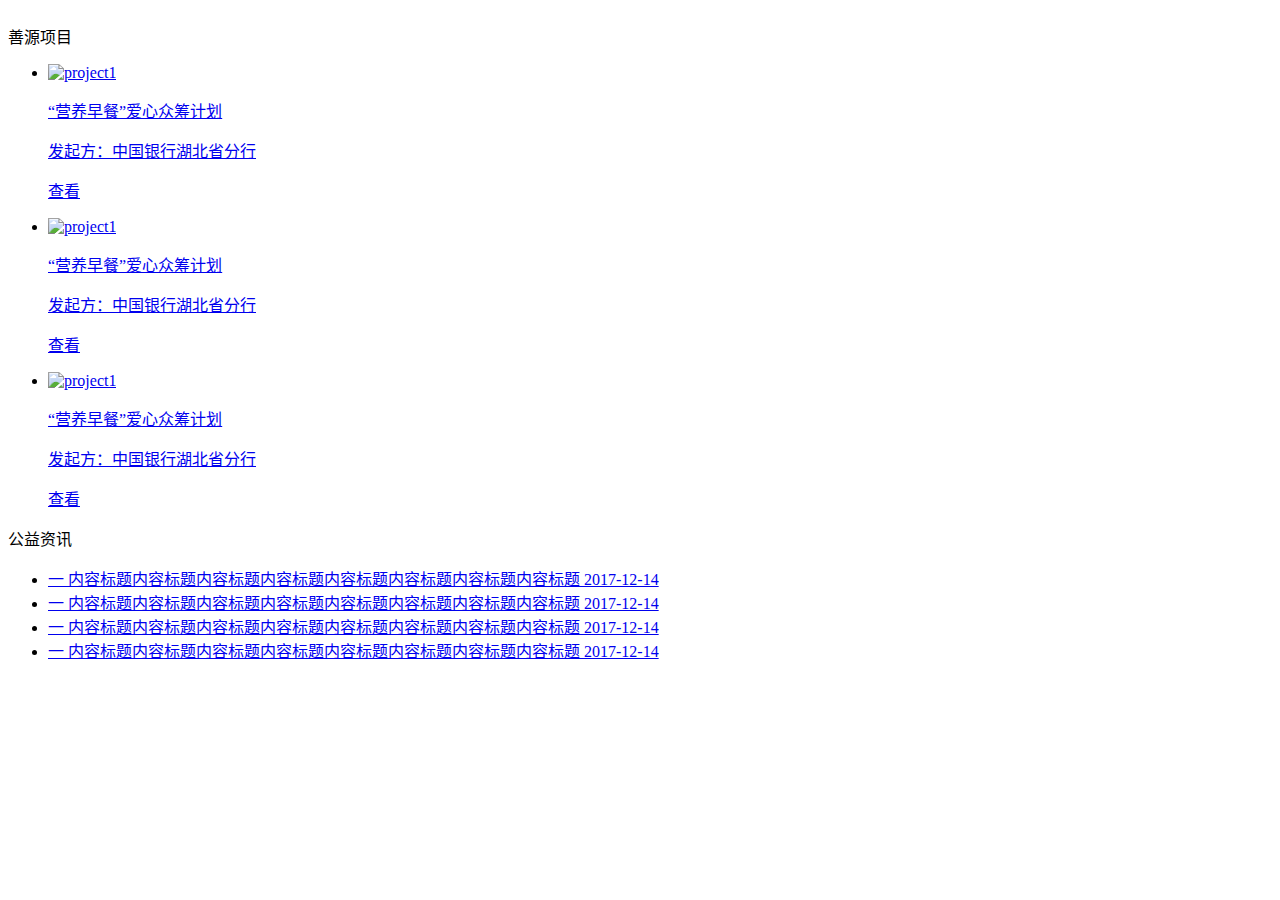
==== index.html @ ad0f2a59 "test" ====
<!DOCTYPE html PUBLIC "-//W3C//DTD XHTML 1.0 Transitional//EN" "http://www.w3.org/TR/xhtml1/DTD/xhtml1-transitional.dtd">
<html xmlns="http://www.w3.org/1999/xhtml" lang="zh-cn">

<head>

    <title>北京善源基金会</title>
    <meta http-equiv="Content-Type" content="text/html; charset=utf-8" />
    <meta http-equiv="Content-Language" content="zh-CN" />
    <meta name="Author" content="gaoqun" />
    <meta name="Copyright" content="中益善源（北京）科技有限公司" />
    <meta name="keywords" content="网站关键字" />
    <meta name="description" content="网站描述" />
    <!-- <link rel="Shortcut Icon" href="网站.ico图标路径" /> -->
    <link type="text/css" rel="stylesheet" href="./common/css/common.css" />
    <link type="text/css" rel="stylesheet" href="./index.css">
    <!-- <script type="text/javascript" src="JS文件路径"></script> -->
    <script src="./js/jquery.min.js"></script>
    <script src="./js/slide.js"></script>
    <script type="text/javascript">
        $(document).ready(function() {
            $(".slideInner").slide({
                slideContainer: $('.slideInner a'),
                effect: 'easeOutCirc',
                autoRunTime: 3000,
                slideSpeed: 1000,
                nav: true,
                autoRun: true,
                prevBtn: $('a.prev'),
                nextBtn: $('a.next')
            });
            $("#header").load("./common/header.html")
            $("#footer").load("./common/footer.html")
        });
    </script>
</head>

<body>
    <div id="header"></div>
    <div class="slides">
        <div class="logo">
            <img src="./img/logo.png" alt="">
        </div>
        <div class="slideInner">
            <a href="javascript:;" style="background: url(./img/banner-1.jpg) no-repeat;background-size:100% 100%;"></a>
            <a href="javascript:;" style="background: url(./img/banner-2.jpg) no-repeat;background-size:100% 100%;"></a>
        </div>
        <div class="nav">
            <a class="prev" href="javascript:;"></a>
            <a class="next" href="javascript:;"></a>
        </div>
    </div>
    <div class="content">
        <div class="syproject">
            <div class="title">
                <p class="p1">善源项目</p>
                <p class="p2"></p>
            </div>
            <div class="sycontent">
                <ul class="clearfix">
                    <li class="fl">
                        <a href="#">
                            <div class="img">
                                <div class="mark"></div>
                                <img src="./img/banner-1.jpg" alt="project1">
                            </div>
                            <div class="projectInfo clearfix">
                                <p class="p1">“营养早餐”爱心众筹计划</p>
                                <p class="p2">
                                    <span class="icon"></span><span>发起方：中国银行湖北省分行</span>
                                </p>
                                <p class="p3 fr">查看</p>
                            </div>
                        </a>
                    </li>
                    <li class="fl">
                        <a href="#">
                            <div class="img">
                                <div class="mark"></div>
                                <img src="./img/banner-1.jpg" alt="project1">
                            </div>
                            <div class="projectInfo clearfix">
                                <p class="p1">“营养早餐”爱心众筹计划</p>
                                <p class="p2">
                                    <span class="icon"></span><span>发起方：中国银行湖北省分行</span>
                                </p>
                                <p class="p3 fr">查看</p>
                            </div>
                        </a>
                    </li>
                    <li class="fl">
                        <a href="#">
                            <div class="img">
                                <div class="mark"></div>
                                <img src="./img/banner-1.jpg" alt="project1">
                            </div>
                            <div class="projectInfo clearfix">
                                <p class="p1">“营养早餐”爱心众筹计划</p>
                                <p class="p2">
                                    <span class="icon"></span><span>发起方：中国银行湖北省分行</span>
                                </p>
                                <p class="p3 fr">查看</p>
                            </div>
                        </a>
                    </li>
                </ul>
            </div>
        </div>
        <div class="foundationNews">
            <div class="title">
                <p class="p1">公益资讯</p>
                <p class="p2"></p>
            </div>
            <div class="fncontent">
                <ul>
                    <li>
                        <a href="#" target="_blank" class="clearfix">
                            <span class="fl span1"></span>
                            <span class="fl span2">一 内容标题内容标题内容标题内容标题内容标题内容标题内容标题内容标题</span>
                            <span class="fr span3">2017-12-14</span>
                        </a>
                    </li>
                    <li>
                        <a href="#" target="_blank" class="clearfix">
                            <span class="fl span1"></span>
                            <span class="fl span2">一 内容标题内容标题内容标题内容标题内容标题内容标题内容标题内容标题</span>
                            <span class="fr span3">2017-12-14</span>
                        </a>
                    </li>
                    <li>
                        <a href="#" target="_blank" class="clearfix">
                            <span class="fl span1"></span>
                            <span class="fl span2">一 内容标题内容标题内容标题内容标题内容标题内容标题内容标题内容标题</span>
                            <span class="fr span3">2017-12-14</span>
                        </a>
                    </li>
                    <li>
                        <a href="#" target="_blank" class="clearfix">
                            <span class="fl span1"></span>
                            <span class="fl span2">一 内容标题内容标题内容标题内容标题内容标题内容标题内容标题内容标题</span>
                            <span class="fr span3">2017-12-14</span>
                        </a>
                    </li>
                </ul>
            </div>
        </div>
    </div>
    <div id="footer"></div>
</body>

</html>
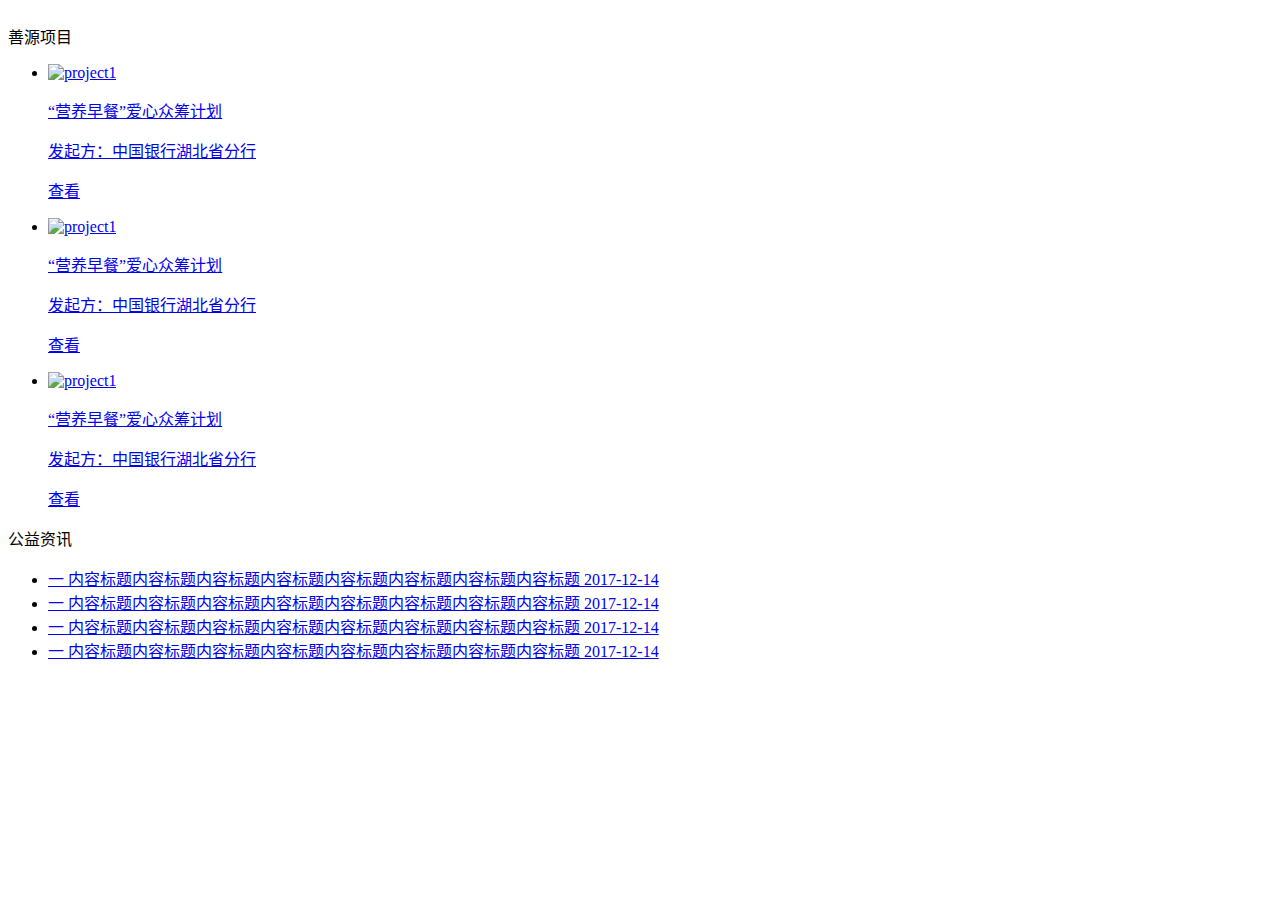
==== commit 99eb4912: "test" ====
--- a/index.html
+++ b/index.html
@@ -147,4 +147,16 @@
     <div id="footer"></div>
 </body>
 
-</html>+</html>
+<script>
+    $('.navParent>li').on("mouseenter", function() {
+        $(this).addClass('.selLi')
+        $(this).children("a").addClass('.selA')
+        $(this).children(".navChildren").show()
+    })
+    $('.navParent>li').on("mouseleave", function() {
+        $(this).removeClass('.selLi')
+        $(this).children("a").removeClass('.selA')
+        $(this).children(".navChildren").hide()
+    })
+</script>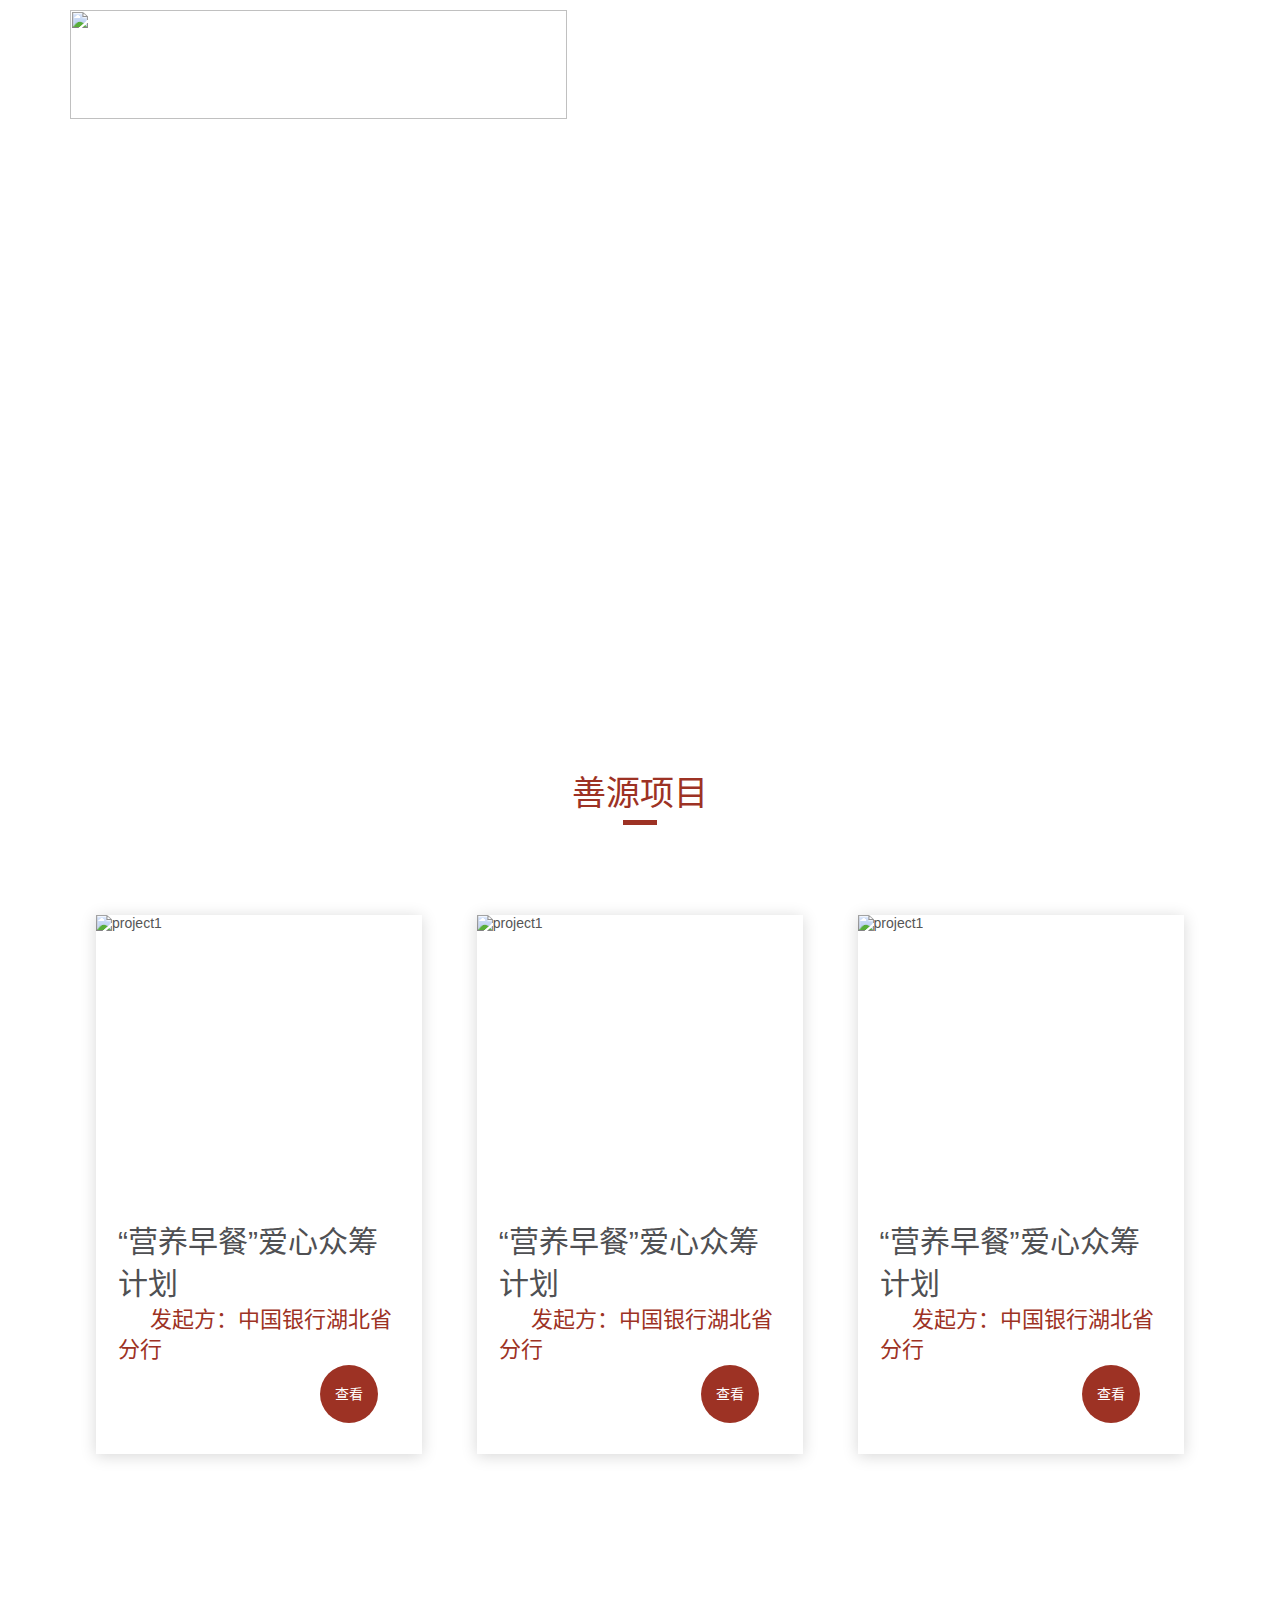
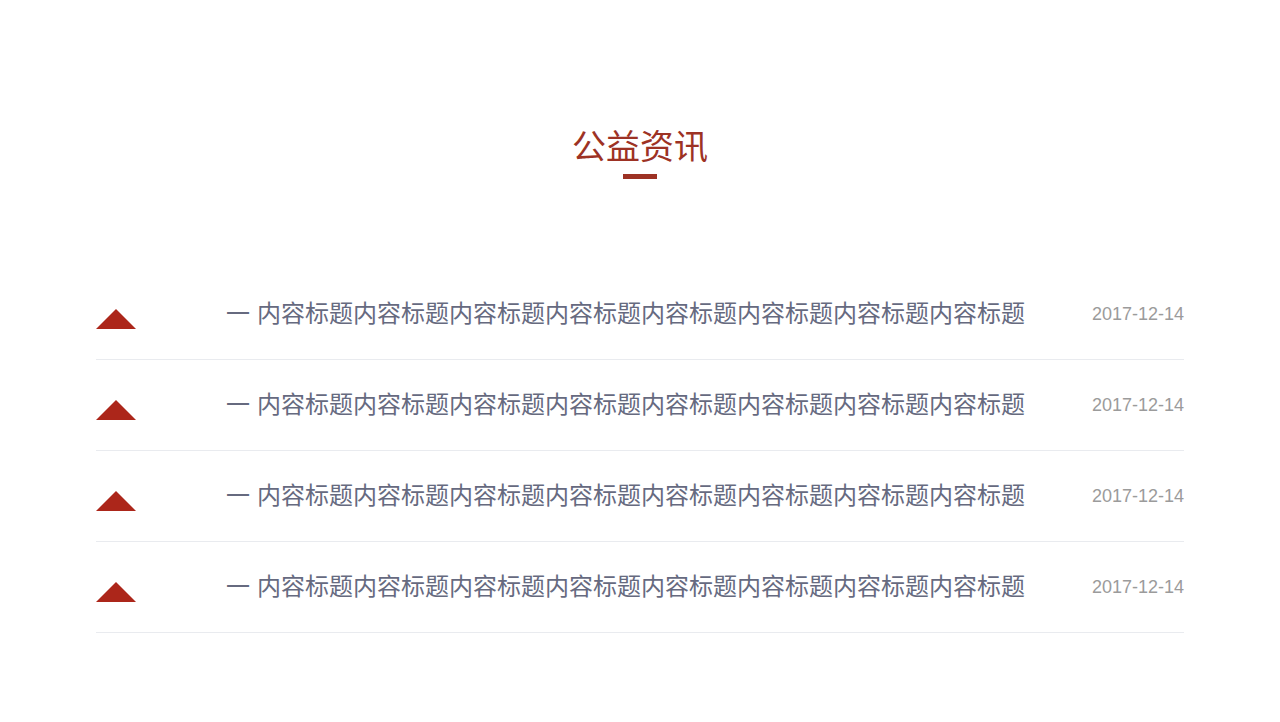
==== commit 1650b1b7: "test" ====
--- a/index.html
+++ b/index.html
@@ -11,11 +11,11 @@
     <meta name="keywords" content="网站关键字" />
     <meta name="description" content="网站描述" />
     <!-- <link rel="Shortcut Icon" href="网站.ico图标路径" /> -->
-    <link type="text/css" rel="stylesheet" href="./common/css/common.css" />
+    <link type="text/css" rel="stylesheet" href="./css/common.css" />
     <link type="text/css" rel="stylesheet" href="./index.css">
-    <!-- <script type="text/javascript" src="JS文件路径"></script> -->
     <script src="./js/jquery.min.js"></script>
     <script src="./js/slide.js"></script>
+    <script type="text/javascript" src="./js/header.js"></script>
     <script type="text/javascript">
         $(document).ready(function() {
             $(".slideInner").slide({
@@ -28,9 +28,9 @@
                 prevBtn: $('a.prev'),
                 nextBtn: $('a.next')
             });
-            $("#header").load("./common/header.html")
-            $("#footer").load("./common/footer.html")
         });
+        $("#header").load("./common/header.html")
+        $("#footer").load("./common/footer.html")
     </script>
 </head>
 
@@ -149,14 +149,4 @@
 
 </html>
 <script>
-    $('.navParent>li').on("mouseenter", function() {
-        $(this).addClass('.selLi')
-        $(this).children("a").addClass('.selA')
-        $(this).children(".navChildren").show()
-    })
-    $('.navParent>li').on("mouseleave", function() {
-        $(this).removeClass('.selLi')
-        $(this).children("a").removeClass('.selA')
-        $(this).children(".navChildren").hide()
-    })
 </script>--- a/css/common.css
+++ b/css/common.css
@@ -0,0 +1,293 @@
+body,
+div,
+dl,
+dt,
+dd,
+ul,
+ol,
+li,
+h1,
+h2,
+h3,
+h4,
+h5,
+h6,
+pre,
+code,
+form,
+fieldset,
+legend,
+input,
+button,
+textarea,
+p,
+blockquote,
+th,
+td {
+    margin: 0;
+    padding: 0;
+}
+
+body {
+    background: #fff;
+    color: #555;
+    font-size: 14px;
+    font-family: Verdana, Arial, Helvetica, sans-serif;
+}
+
+td,
+th,
+caption {
+    font-size: 14px;
+}
+
+h1,
+h2,
+h3,
+h4,
+h5,
+h6 {
+    font-weight: normal;
+    font-size: 100%;
+}
+
+address,
+caption,
+cite,
+code,
+dfn,
+em,
+strong,
+th,
+var {
+    font-style: normal;
+    font-weight: normal;
+}
+
+a {
+    color: #555;
+    text-decoration: none;
+}
+
+a:hover {
+    text-decoration: none;
+}
+
+img {
+    border: none;
+}
+
+ol,
+ul,
+li {
+    list-style: none;
+}
+
+input,
+textarea,
+select,
+button {
+    font: 14px Verdana, Helvetica, Arial, sans-serif;
+}
+
+table {
+    border-collapse: collapse;
+}
+
+html {
+    overflow-y: scroll;
+}
+
+.fl {
+    float: left
+}
+
+.fr {
+    float: right
+}
+
+.clearfix:after {
+    content: ".";
+    display: block;
+    height: 0;
+    clear: both;
+    visibility: hidden;
+}
+
+.clearfix {
+    *zoom: 1;
+}
+
+.title {
+    padding-top: 66px;
+    margin-bottom: 90px;
+}
+
+.title .p1 {
+    text-align: center;
+    color: #9D3224;
+    font-size: 34px;
+}
+
+.title .p2 {
+    width: 34px;
+    height: 5px;
+    background: #9D3224;
+    margin: 0 auto;
+    margin-top: 5px;
+}
+
+.header {
+    width: 85%;
+    margin: 0 auto;
+    position: relative;
+}
+
+.header .logo {
+    width: 10%;
+}
+
+.header .logo img {
+    width: 100%;
+}
+
+.header .login {
+    width: 10%;
+    border: 1px solid #9D3224;
+    border-radius: 6px;
+    font-size: 14px;
+    color: #9D3224;
+    text-align: center;
+    padding: 9px 14px;
+    background: #fff;
+    cursor: pointer;
+    position: absolute;
+    right: 0;
+    top: 50%;
+    transform: translateY(-50%);
+}
+
+.header .login:hover {
+    background: #9D3224;
+    color: #fff;
+}
+
+.nav {
+    width: 65%;
+    margin: 0 auto;
+    height: 108px;
+}
+
+.nav .navParent>li {
+    float: left;
+    width: 20%;
+    height: 100%;
+    background: #fff;
+    text-align: center;
+    position: relative;
+}
+
+.nav .navParent>li>a {
+    color: #9D3224;
+    font-size: 20px;
+    line-height: 108px;
+}
+
+.nav .navChildren {
+    display: none;
+    background: rgba(0, 0, 0, 0.70);
+    z-index: 222;
+    position: absolute;
+    top: 108px;
+    left: 0;
+    width: 100%;
+}
+
+.nav .navChildren li {
+    width: 100%;
+    height: 80px;
+    text-align: center;
+}
+
+.nav .navChildren li a {
+    color: #fff;
+    font-size: 18px;
+    line-height: 80px;
+}
+
+.selLi {
+    background: #9D3224;
+}
+
+.selA {
+    color: #fff
+}
+
+.footer .links {
+    width: 100%;
+    background: url(../img/footerbg.jpg) no-repeat;
+    background-size: 100% 100%;
+}
+
+.footer .links .syTitle {
+    margin-top: 0;
+    margin-bottom: 124px;
+}
+
+.footer .linksLogo {
+    width: 75%;
+    margin: 0 auto;
+}
+
+.footer .linksLogo a {
+    display: inline-block;
+    height: 72px;
+    width: 20%;
+    margin-right: 6%;
+}
+
+.linksLogo .top {
+    margin-bottom: 88px;
+}
+
+.linksLogo .top a:last-child,
+.linksLogo .mid a:last-child {
+    margin-right: 0;
+}
+
+.linksLogo .mid {
+    overflow: hidden;
+    margin-bottom: 190px;
+}
+
+.linksLogo .mid a {
+    float: left;
+    width: 29%;
+    height: 68px;
+}
+
+.linksLogo .mid a img {
+    vertical-align: middle
+}
+
+.footer .bto {
+    width: 100%;
+    padding: 55px 0;
+    background: rgba(133, 24, 15, 0.82);
+}
+
+.footer .bto>div {
+    width: 85%;
+    margin: 0 auto;
+}
+
+.footer .bto .p1 {
+    font-size: 28px;
+    color: #FFFFFF;
+    padding-bottom: 15px;
+}
+
+.footer .bto .p2 {
+    font-size: 16px;
+    color: #FFFFFF;
+}--- a/index.css
+++ b/index.css
@@ -0,0 +1,240 @@
+.slides {
+    width: 100%;
+    height: 700px;
+    position: relative;
+    overflow: hidden;
+}
+
+.slides .logo {
+    position: absolute;
+    top: 10px;
+    left: 70px;
+    width: 497px;
+    height: 109px;
+    z-index: 9999;
+}
+
+.slides .logo img {
+    width: 100%;
+    height: 100%;
+}
+
+.slideInner {
+    height: 700px;
+    position: relative;
+    left: 0;
+    margin-left: 0;
+}
+
+.slideInner a {
+    display: block;
+    height: 700px;
+    background-size: cover;
+    background-position: center center;
+    position: relative;
+    text-align: center;
+    z-index: 1;
+    width: 100%;
+}
+
+.nav {
+    width: 100%;
+    position: relative;
+}
+
+.nav a {
+    display: block;
+    width: 80px;
+    height: 80px;
+    opacity: 1;
+    z-index: 9;
+}
+
+.nav a.prev {
+    position: absolute;
+    left: 100px;
+    top: -350px;
+    margin-top: -58px;
+    background: url(../img/icon1.png) no-repeat;
+    background-size: 100% 100%;
+}
+
+.nav a.next {
+    position: absolute;
+    right: 100px;
+    top: -350px;
+    margin-top: -58px;
+    background: url(../img/icon2.png) no-repeat;
+    background-size: 100% 100%;
+}
+
+.navListBox {
+    position: absolute;
+    left: 50%;
+    top: 675px;
+    z-index: 99;
+}
+
+.navListBox li {
+    width: 12px;
+    height: 12px;
+    float: left;
+    margin-left: 15px;
+    border-radius: 50%;
+    overflow: hidden;
+}
+
+.navListBox li:first-child {
+    margin-left: 0;
+}
+
+.navListBox li a {
+    display: block;
+    width: 100%;
+    height: 100%;
+    border-radius: 50%;
+    background-color: #fff;
+}
+
+.navListBox li a.active {
+    background-color: #9D3224;
+}
+
+.content {
+    width: 85%;
+    margin: 0 auto;
+}
+
+.syproject li {
+    width: 30%;
+    margin-right: 5%;
+    box-shadow: 0 2px 15px 0 rgba(0, 0, 0, 0.16);
+}
+
+.syproject li:last-child {
+    margin-right: 0;
+}
+
+.syproject li .img {
+    width: 100%;
+    height: 270px;
+    overflow: hidden;
+    border-bottom: 5px solid #fff;
+    position: relative;
+}
+
+.syproject li .img .mark {
+    position: absolute;
+    width: 100%;
+    height: 100%;
+    top: 0;
+    bottom: 0;
+    z-index: 2;
+    background: transparent;
+}
+
+.syproject li .img img {
+    width: 100%;
+    height: 100%;
+    transition: all 0.5s ease-out;
+}
+
+.syproject li .projectInfo {
+    padding: 31px 22px;
+    box-sizing: border-box;
+    transition: all 0.5s ease-out;
+}
+
+.syproject li .projectInfo .p1 {
+    font-size: 30px;
+    color: #4F5053;
+    line-height: 42px;
+}
+
+.syproject li .projectInfo .p2 {
+    font-size: 22px;
+    color: #9D3224;
+    line-height: 30px;
+    font-weight: 300;
+}
+
+.syproject li .projectInfo .p2 .icon {
+    background: url(../img/index/icon-dg.png) no-repeat center;
+    display: inline-block;
+    width: 22px;
+    height: 22px;
+    margin-right: 10px;
+}
+
+.syproject li .projectInfo .p2 span {
+    vertical-align: middle;
+}
+
+.syproject li .projectInfo .p3 {
+    width: 58px;
+    height: 58px;
+    border-radius: 50%;
+    color: #fff;
+    background: #9D3224;
+    margin-right: 22px;
+    text-align: center;
+    line-height: 58px;
+}
+
+.syproject li:hover img {
+    transform: scale(1.2);
+}
+
+.syproject li:hover .img .mark {
+    background: rgba(0, 0, 0, 0.45);
+}
+
+.syproject li:hover .projectInfo {
+    background: #9D3224;
+    color: #fff;
+}
+
+.syproject li:hover .projectInfo p {
+    color: #fff;
+}
+
+.syproject li:hover .projectInfo .p3 {
+    background: #fff;
+    color: #9D3224;
+}
+
+.foundationNews {
+    margin-top: 200px;
+}
+
+.foundationNews li {
+    border-bottom: 1px solid rgba(218, 222, 228, 0.60);
+}
+
+.foundationNews li a {
+    line-height: 90px;
+}
+
+.foundationNews li span {
+    vertical-align: middle
+}
+
+.foundationNews li .span1 {
+    display: inline-block;
+    padding-top: 20px;
+    border-top: 20px solid transparent;
+    border-right: 20px solid transparent;
+    border-bottom: 20px solid #AC261A;
+    border-left: 20px solid transparent;
+}
+
+.foundationNews li .span2 {
+    font-size: 24px;
+    color: #666A7F;
+    padding-left: 90px;
+}
+
+.foundationNews li .span3 {
+    font-size: 18px;
+    color: #9B9B9B;
+}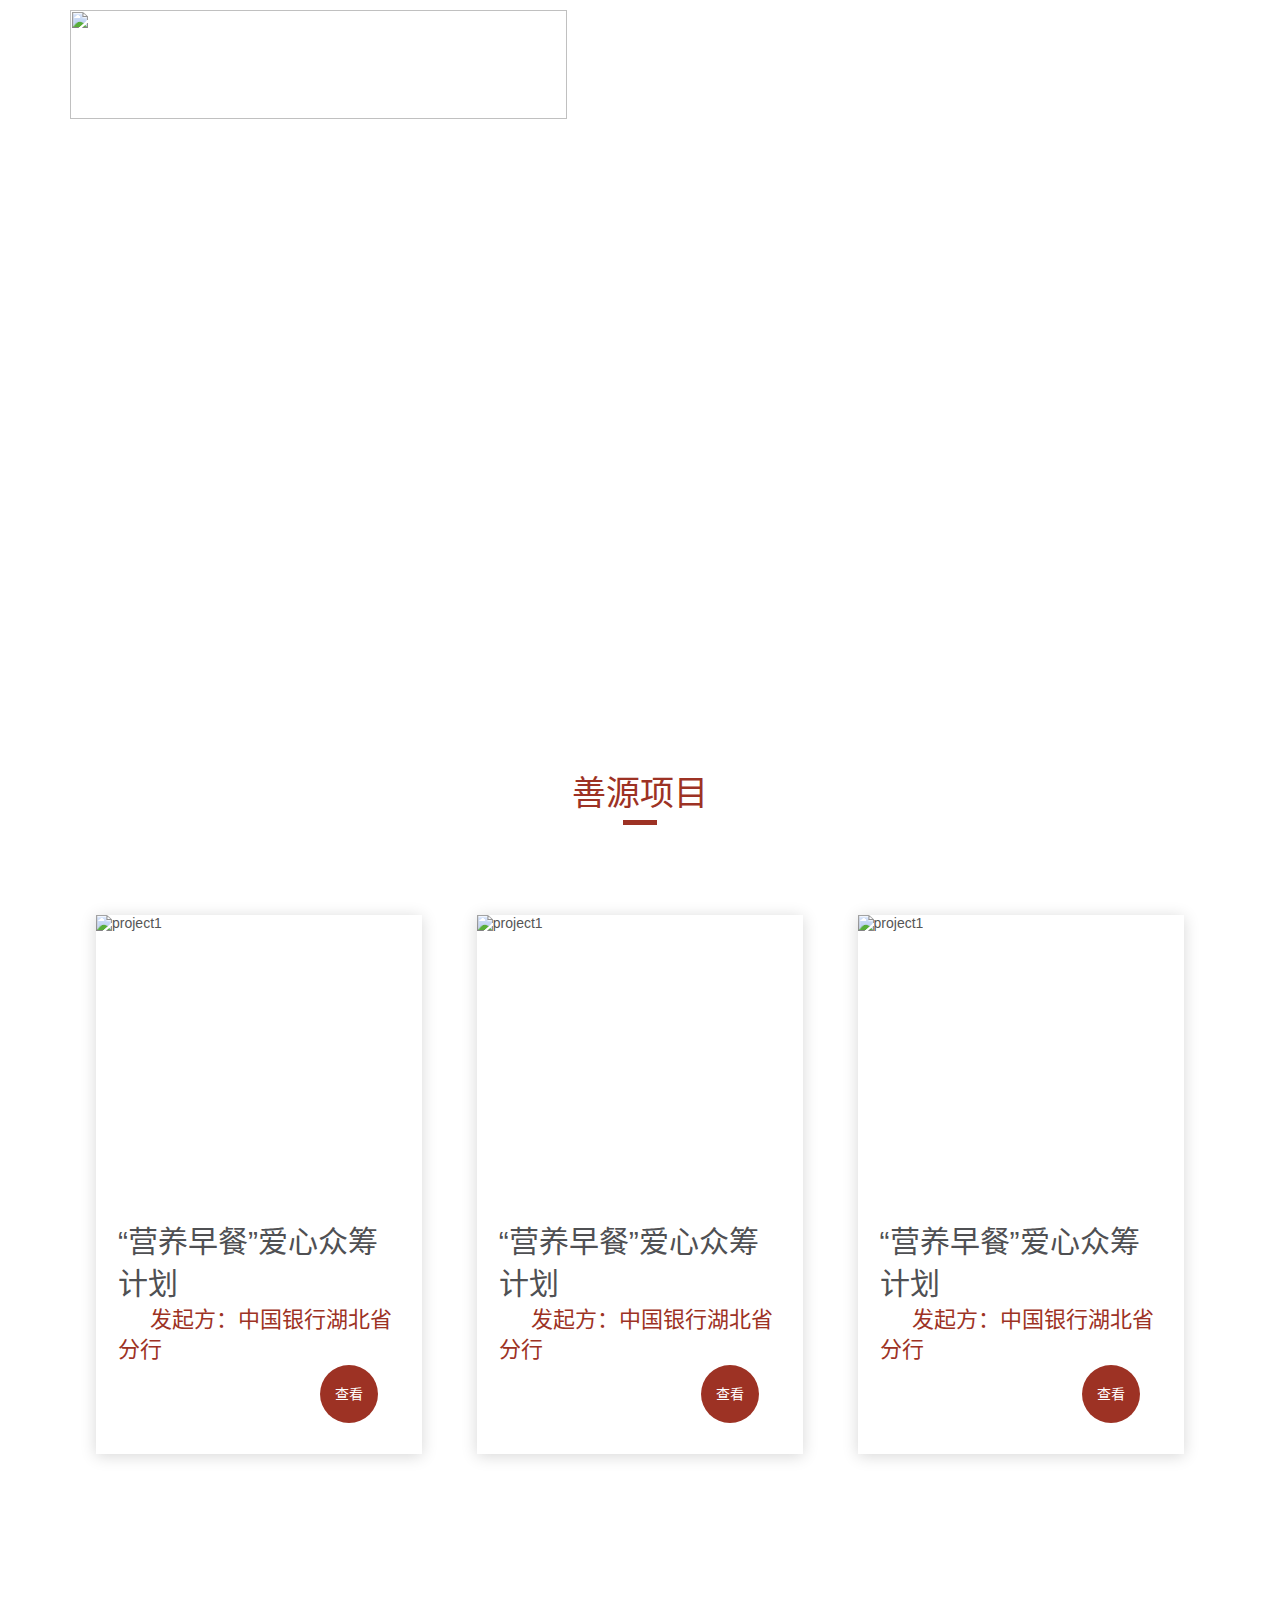
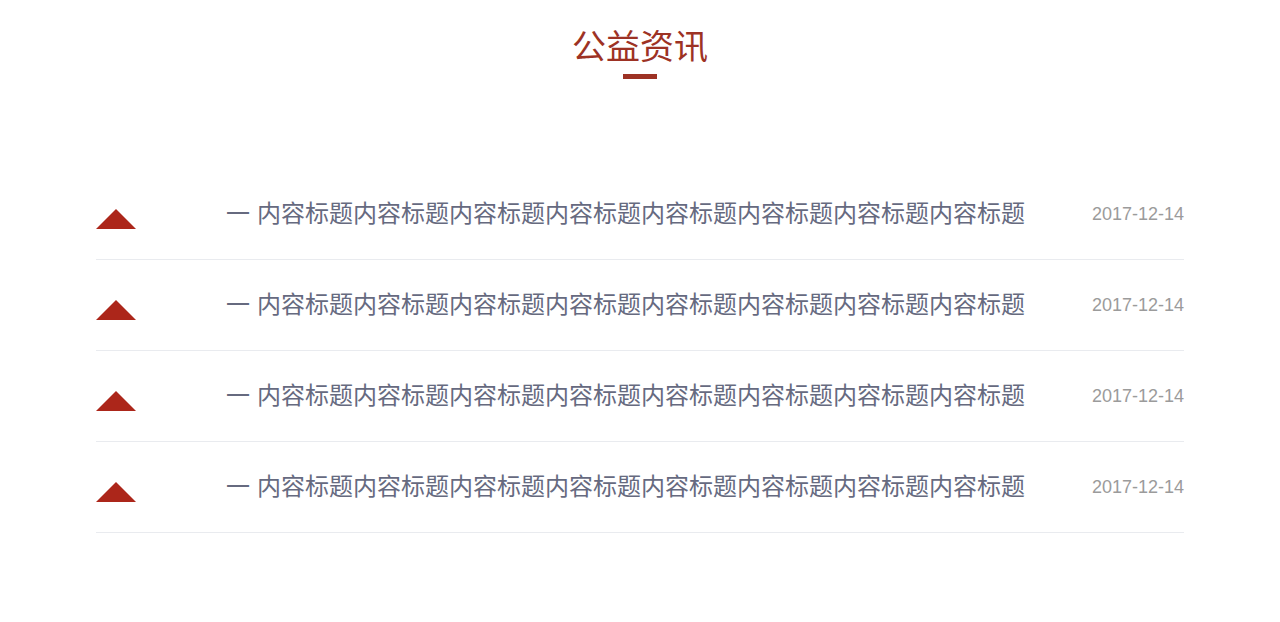
==== commit 0aae8d59: "test" ====
--- a/index.html
+++ b/index.html
@@ -28,9 +28,9 @@
                 prevBtn: $('a.prev'),
                 nextBtn: $('a.next')
             });
+            $("#header").load("./common/header.html")
+            $("#footer").load("./common/footer.html")
         });
-        $("#header").load("./common/header.html")
-        $("#footer").load("./common/footer.html")
     </script>
 </head>
 
--- a/css/common.css
+++ b/css/common.css
@@ -172,13 +172,13 @@
     color: #fff;
 }
 
-.nav {
+.headerNav {
     width: 65%;
     margin: 0 auto;
     height: 108px;
 }
 
-.nav .navParent>li {
+.headerNav .navParent>li {
     float: left;
     width: 20%;
     height: 100%;
@@ -187,13 +187,13 @@
     position: relative;
 }
 
-.nav .navParent>li>a {
+.headerNav .navParent>li>a {
     color: #9D3224;
     font-size: 20px;
     line-height: 108px;
 }
 
-.nav .navChildren {
+.headerNav .navChildren {
     display: none;
     background: rgba(0, 0, 0, 0.70);
     z-index: 222;
@@ -203,13 +203,13 @@
     width: 100%;
 }
 
-.nav .navChildren li {
+.headerNav .navChildren li {
     width: 100%;
     height: 80px;
     text-align: center;
 }
 
-.nav .navChildren li a {
+.headerNav .navChildren li a {
     color: #fff;
     font-size: 18px;
     line-height: 80px;
@@ -225,7 +225,7 @@
 
 .footer .links {
     width: 100%;
-    background: url(../img/footerbg.jpg) no-repeat;
+    background: url(./img/footerbg.jpg) no-repeat;
     background-size: 100% 100%;
 }
 
--- a/index.css
+++ b/index.css
@@ -204,7 +204,7 @@
 }
 
 .foundationNews {
-    margin-top: 200px;
+    margin-top: 100px;
 }
 
 .foundationNews li {
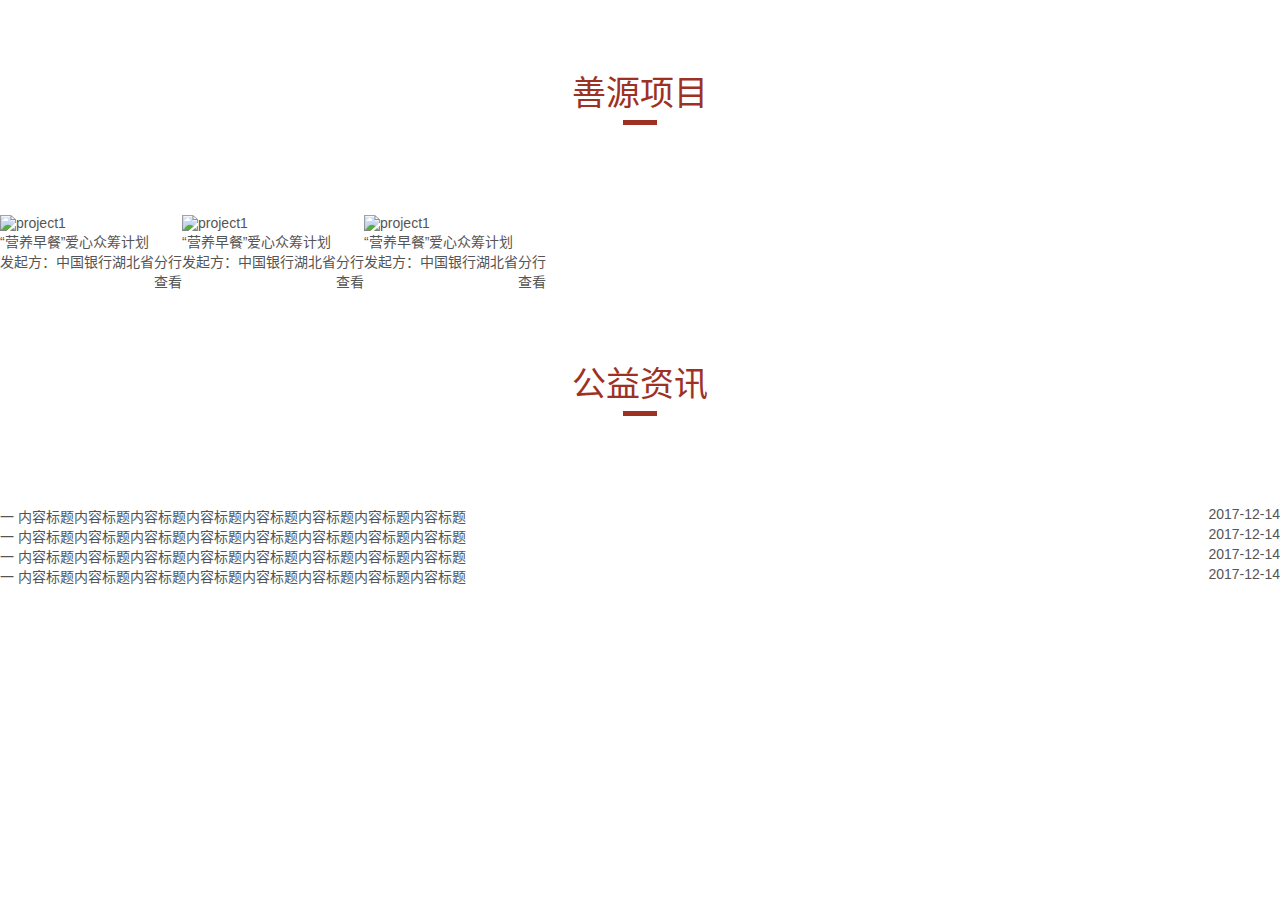
==== commit 16bac2dc: "test" ====
--- a/index.html
+++ b/index.html
@@ -12,10 +12,10 @@
     <meta name="description" content="网站描述" />
     <!-- <link rel="Shortcut Icon" href="网站.ico图标路径" /> -->
     <link type="text/css" rel="stylesheet" href="./css/common.css" />
-    <link type="text/css" rel="stylesheet" href="./index.css">
+    <link type="text/css" rel="stylesheet" href="./css/index.css">
     <script src="./js/jquery.min.js"></script>
     <script src="./js/slide.js"></script>
-    <script type="text/javascript" src="./js/header.js"></script>
+    <!-- <script type="text/javascript" src="./js/header.js"></script> -->
     <script type="text/javascript">
         $(document).ready(function() {
             $(".slideInner").slide({
@@ -28,7 +28,16 @@
                 prevBtn: $('a.prev'),
                 nextBtn: $('a.next')
             });
-            $("#header").load("./common/header.html")
+            $.ajax({
+                    url: './common/header.html',
+                    type: 'get',
+                    dataType: 'html',
+                    async: false,
+                    success: function(data) {
+                        $("#header").html(data)
+                    }
+                })
+                // $("#header").load("./common/header.html")
             $("#footer").load("./common/footer.html")
         });
     </script>
--- a/css/common.css
+++ b/css/common.css
@@ -216,16 +216,16 @@
 }
 
 .selLi {
-    background: #9D3224;
+    background: #9D3224 !important;
 }
 
 .selA {
-    color: #fff
+    color: #fff !important;
 }
 
 .footer .links {
     width: 100%;
-    background: url(./img/footerbg.jpg) no-repeat;
+    background: url(../img/footerbg.jpg) no-repeat;
     background-size: 100% 100%;
 }
 
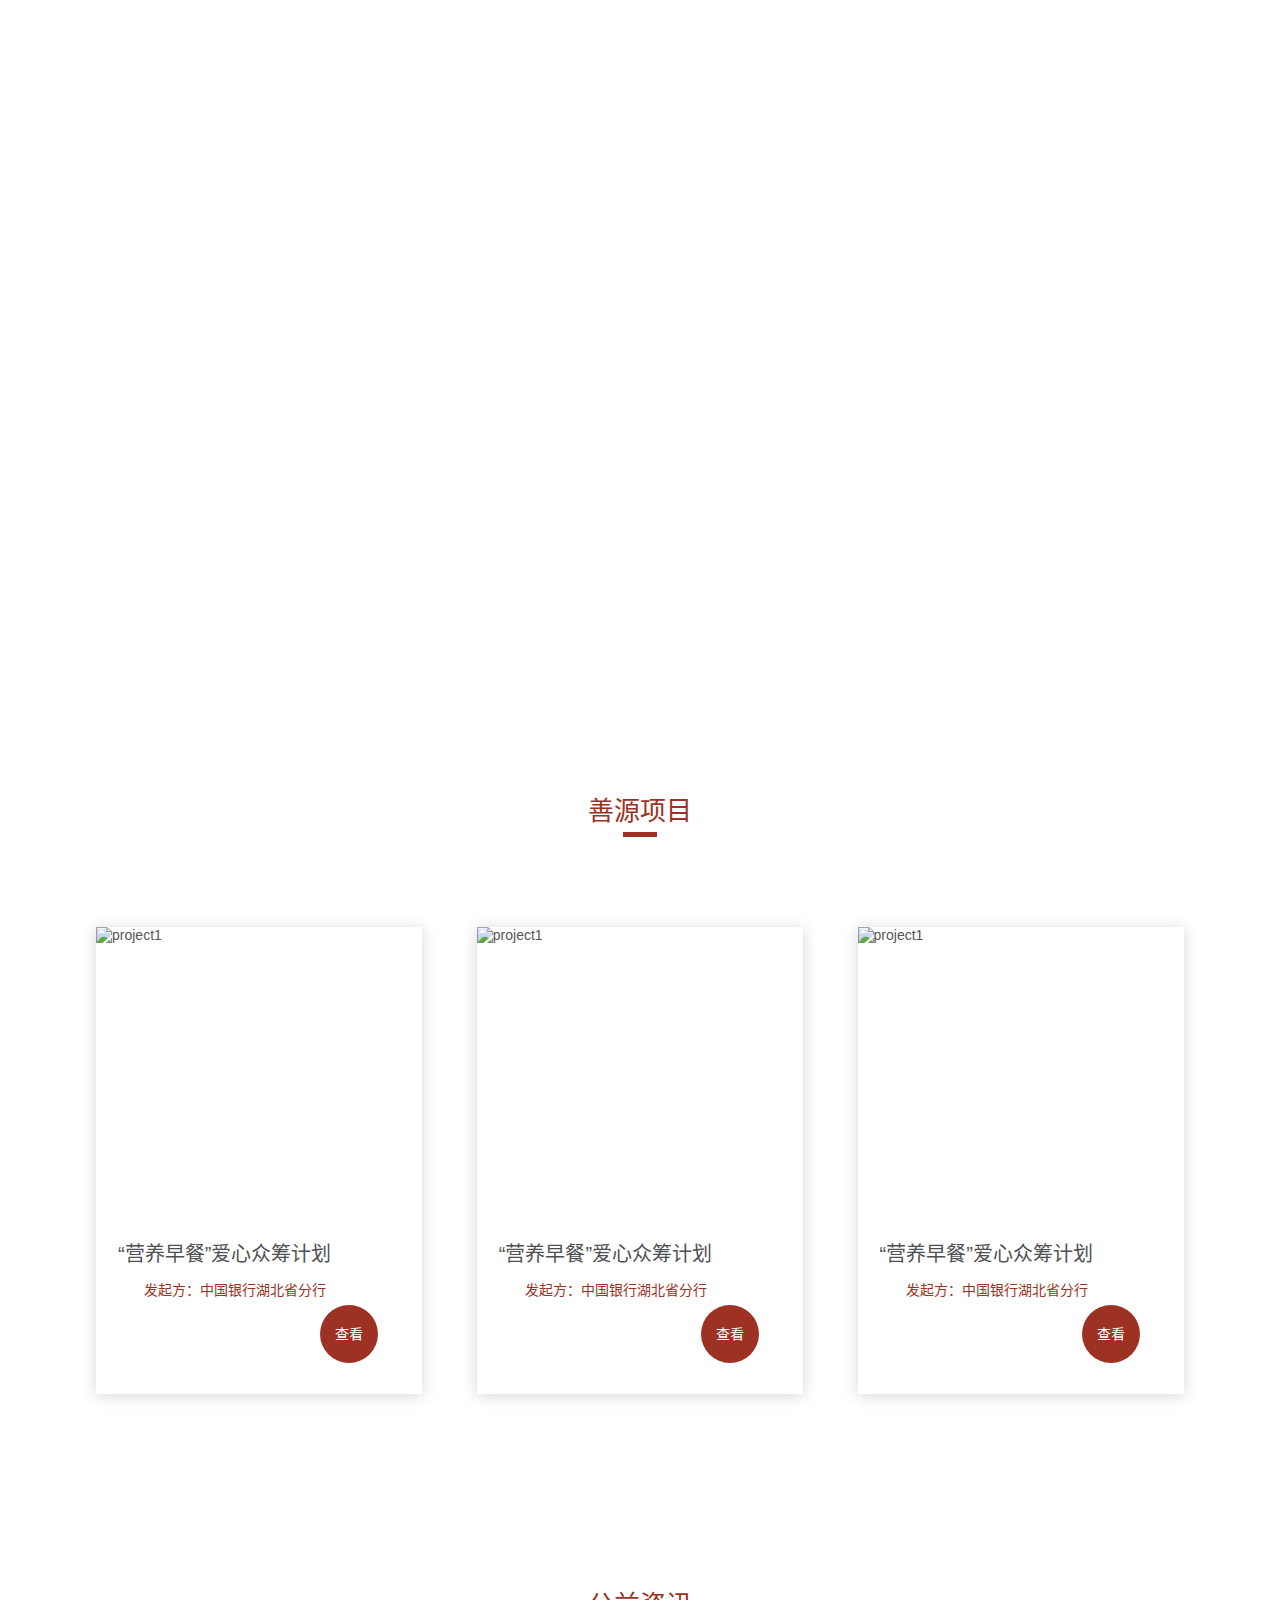
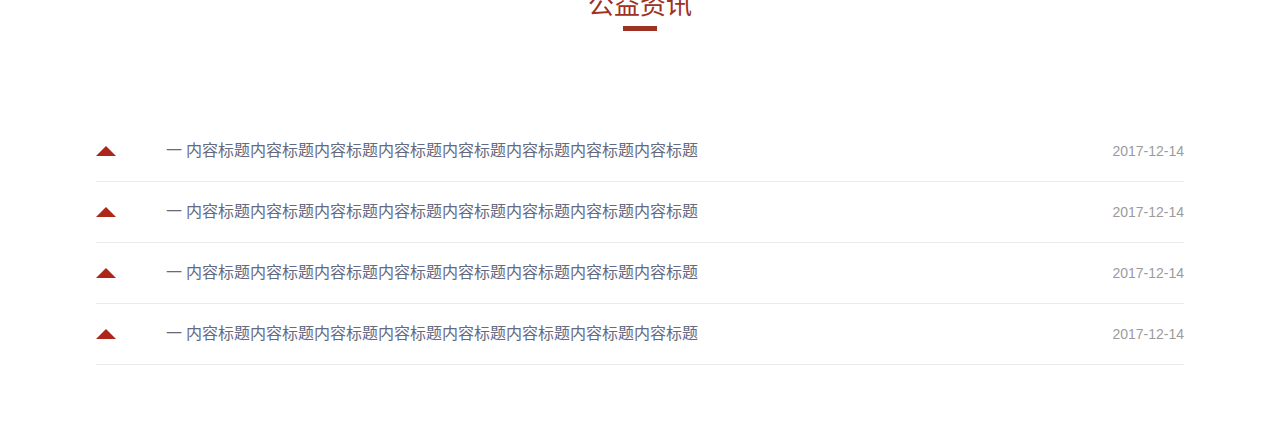
==== commit 23d1fb60: "获取参数" ====
--- a/index.html
+++ b/index.html
@@ -15,7 +15,6 @@
     <link type="text/css" rel="stylesheet" href="./css/index.css">
     <script src="./js/jquery.min.js"></script>
     <script src="./js/slide.js"></script>
-    <!-- <script type="text/javascript" src="./js/header.js"></script> -->
     <script type="text/javascript">
         $(document).ready(function() {
             $(".slideInner").slide({
@@ -29,15 +28,17 @@
                 nextBtn: $('a.next')
             });
             $.ajax({
-                    url: './common/header.html',
-                    type: 'get',
-                    dataType: 'html',
-                    async: false,
-                    success: function(data) {
-                        $("#header").html(data)
-                    }
-                })
-                // $("#header").load("./common/header.html")
+                url: './common/header.html',
+                type: 'get',
+                data: {
+                    tab: $('.navParent>li').data('id')
+                },
+                dataType: 'html',
+                async: false,
+                success: function(data) {
+                    $("#header").html(data)
+                }
+            })
             $("#footer").load("./common/footer.html")
         });
     </script>
@@ -46,9 +47,6 @@
 <body>
     <div id="header"></div>
     <div class="slides">
-        <div class="logo">
-            <img src="./img/logo.png" alt="">
-        </div>
         <div class="slideInner">
             <a href="javascript:;" style="background: url(./img/banner-1.jpg) no-repeat;background-size:100% 100%;"></a>
             <a href="javascript:;" style="background: url(./img/banner-2.jpg) no-repeat;background-size:100% 100%;"></a>
--- a/css/common.css
+++ b/css/common.css
@@ -119,14 +119,13 @@
 }
 
 .title {
-    padding-top: 66px;
-    margin-bottom: 90px;
+    padding: 90px 0;
 }
 
 .title .p1 {
     text-align: center;
     color: #9D3224;
-    font-size: 34px;
+    font-size: 26px;
 }
 
 .title .p2 {
@@ -144,7 +143,9 @@
 }
 
 .header .logo {
-    width: 10%;
+    /* width: 10%; */
+    width: 20%;
+    margin-bottom: 20px;
 }
 
 .header .logo img {
@@ -175,7 +176,7 @@
 .headerNav {
     width: 65%;
     margin: 0 auto;
-    height: 108px;
+    height: 68px;
 }
 
 .headerNav .navParent>li {
@@ -190,7 +191,7 @@
 .headerNav .navParent>li>a {
     color: #9D3224;
     font-size: 20px;
-    line-height: 108px;
+    line-height: 68px;
 }
 
 .headerNav .navChildren {
@@ -198,21 +199,33 @@
     background: rgba(0, 0, 0, 0.70);
     z-index: 222;
     position: absolute;
-    top: 108px;
+    top: 68px;
     left: 0;
     width: 100%;
 }
 
+.headerNav .navParent>li:hover .navChildren {
+    display: block;
+}
+
+.headerNav .navParent>li:hover {
+    background: #9D3224 !important;
+}
+
+.headerNav .navParent>li:hover a {
+    color: #fff !important;
+}
+
 .headerNav .navChildren li {
     width: 100%;
-    height: 80px;
+    height: 68px;
     text-align: center;
 }
 
 .headerNav .navChildren li a {
     color: #fff;
     font-size: 18px;
-    line-height: 80px;
+    line-height: 68px;
 }
 
 .selLi {
@@ -241,7 +254,7 @@
 
 .footer .linksLogo a {
     display: inline-block;
-    height: 72px;
+    height: 55px;
     width: 20%;
     margin-right: 6%;
 }
@@ -263,7 +276,7 @@
 .linksLogo .mid a {
     float: left;
     width: 29%;
-    height: 68px;
+    height: 55px;
 }
 
 .linksLogo .mid a img {
@@ -282,12 +295,13 @@
 }
 
 .footer .bto .p1 {
-    font-size: 28px;
+    font-size: 20px;
     color: #FFFFFF;
     padding-bottom: 15px;
 }
 
 .footer .bto .p2 {
-    font-size: 16px;
+    font-size: 14px;
     color: #FFFFFF;
+    line-height: 30px;
 }--- a/css/index.css
+++ b/css/index.css
@@ -0,0 +1,228 @@
+.slides {
+    width: 100%;
+    height: 700px;
+    position: relative;
+    overflow: hidden;
+}
+
+.slideInner {
+    height: 700px;
+    position: relative;
+    left: 0;
+    margin-left: 0;
+}
+
+.slideInner a {
+    display: block;
+    height: 700px;
+    background-size: cover;
+    background-position: center center;
+    position: relative;
+    text-align: center;
+    z-index: 1;
+    width: 100%;
+}
+
+.nav {
+    width: 100%;
+    position: relative;
+}
+
+.nav a {
+    display: block;
+    width: 80px;
+    height: 80px;
+    opacity: 1;
+    z-index: 9;
+}
+
+.nav a.prev {
+    position: absolute;
+    left: 100px;
+    top: -350px;
+    margin-top: -58px;
+    background: url(../img/icon1.png) no-repeat;
+    background-size: 100% 100%;
+}
+
+.nav a.next {
+    position: absolute;
+    right: 100px;
+    top: -350px;
+    margin-top: -58px;
+    background: url(../img/icon2.png) no-repeat;
+    background-size: 100% 100%;
+}
+
+.navListBox {
+    position: absolute;
+    left: 50%;
+    top: 675px;
+    z-index: 99;
+}
+
+.navListBox li {
+    width: 12px;
+    height: 12px;
+    float: left;
+    margin-left: 15px;
+    border-radius: 50%;
+    overflow: hidden;
+}
+
+.navListBox li:first-child {
+    margin-left: 0;
+}
+
+.navListBox li a {
+    display: block;
+    width: 100%;
+    height: 100%;
+    border-radius: 50%;
+    background-color: #fff;
+}
+
+.navListBox li a.active {
+    background-color: #9D3224;
+}
+
+.content {
+    width: 85%;
+    margin: 0 auto;
+}
+
+.syproject li {
+    width: 30%;
+    margin-right: 5%;
+    box-shadow: 0 2px 15px 0 rgba(0, 0, 0, 0.16);
+}
+
+.syproject li:last-child {
+    margin-right: 0;
+}
+
+.syproject li .img {
+    width: 100%;
+    height: 270px;
+    overflow: hidden;
+    border-bottom: 5px solid #fff;
+    position: relative;
+}
+
+.syproject li .img .mark {
+    position: absolute;
+    width: 100%;
+    height: 100%;
+    top: 0;
+    bottom: 0;
+    z-index: 2;
+    background: transparent;
+}
+
+.syproject li .img img {
+    width: 100%;
+    height: 100%;
+    transition: all 0.5s ease-out;
+}
+
+.syproject li .projectInfo {
+    padding: 31px 22px;
+    box-sizing: border-box;
+    transition: all 0.5s ease-out;
+}
+
+.syproject li .projectInfo .p1 {
+    font-size: 20px;
+    color: #4F5053;
+    line-height: 42px;
+}
+
+.syproject li .projectInfo .p2 {
+    font-size: 14px;
+    color: #9D3224;
+    line-height: 30px;
+    font-weight: 300;
+}
+
+.syproject li .projectInfo .p2 .icon {
+    background: url(../img/index/icon-dg.png) no-repeat center;
+    display: inline-block;
+    width: 16px;
+    height: 16px;
+    margin-right: 10px;
+    background-size: contain;
+}
+
+.syproject li .projectInfo .p2 span {
+    vertical-align: middle;
+}
+
+.syproject li .projectInfo .p3 {
+    width: 58px;
+    height: 58px;
+    border-radius: 50%;
+    color: #fff;
+    background: #9D3224;
+    margin-right: 22px;
+    text-align: center;
+    line-height: 58px;
+}
+
+.syproject li:hover img {
+    transform: scale(1.2);
+}
+
+.syproject li:hover .img .mark {
+    background: rgba(0, 0, 0, 0.45);
+}
+
+.syproject li:hover .projectInfo {
+    background: #9D3224;
+    color: #fff;
+}
+
+.syproject li:hover .projectInfo p {
+    color: #fff;
+}
+
+.syproject li:hover .projectInfo .p3 {
+    background: #fff;
+    color: #9D3224;
+}
+
+.foundationNews {
+    margin-top: 100px;
+    margin-bottom: 70px;
+}
+
+.foundationNews li {
+    border-bottom: 1px solid rgba(218, 222, 228, 0.60);
+}
+
+.foundationNews li a {
+    line-height: 60px;
+}
+
+.foundationNews li span {
+    vertical-align: middle
+}
+
+.foundationNews li .span1 {
+    display: inline-block;
+    margin-top: 15px;
+    border-top: 10px solid transparent;
+    border-right: 10px solid transparent;
+    border-bottom: 10px solid #AC261A;
+    border-left: 10px solid transparent;
+}
+
+.foundationNews li .span2 {
+    font-size: 16px;
+    color: #666A7F;
+    padding-left: 50px;
+}
+
+.foundationNews li .span3 {
+    font-size: 14px;
+    color: #9B9B9B;
+}